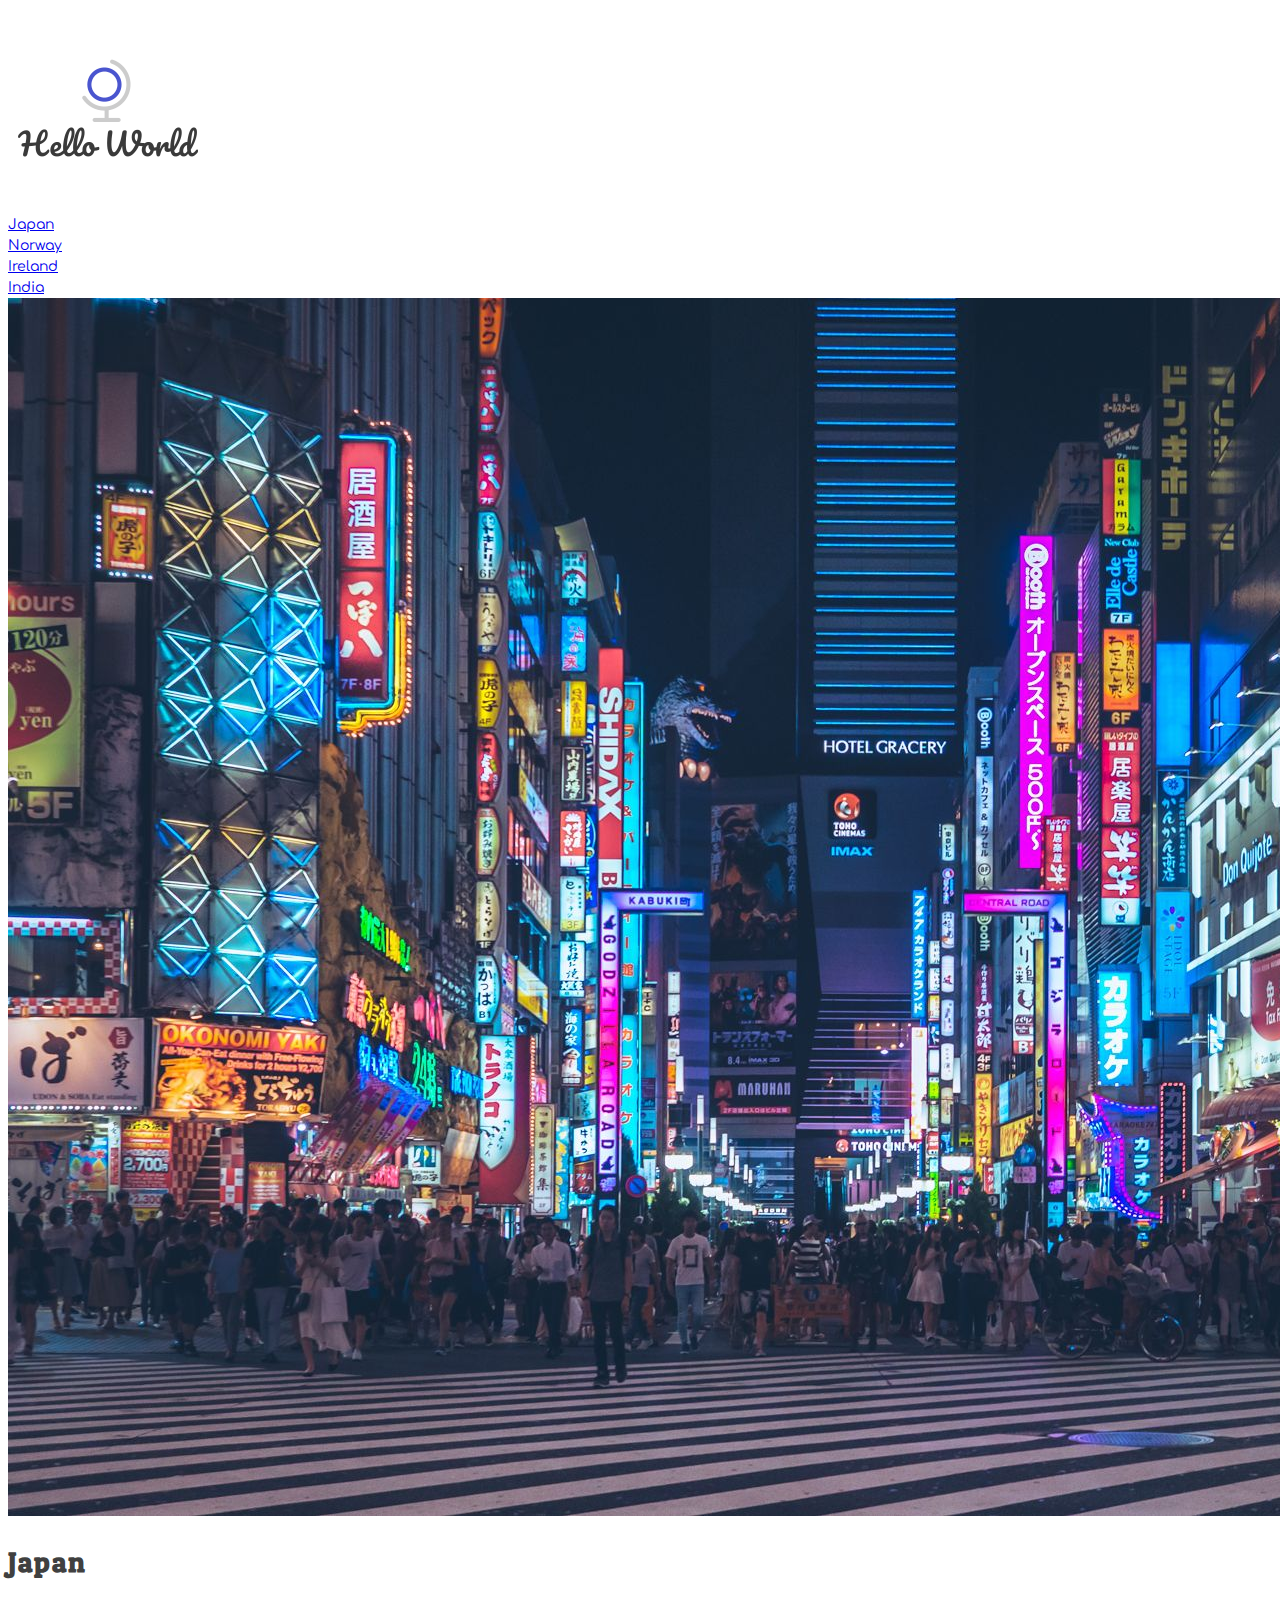
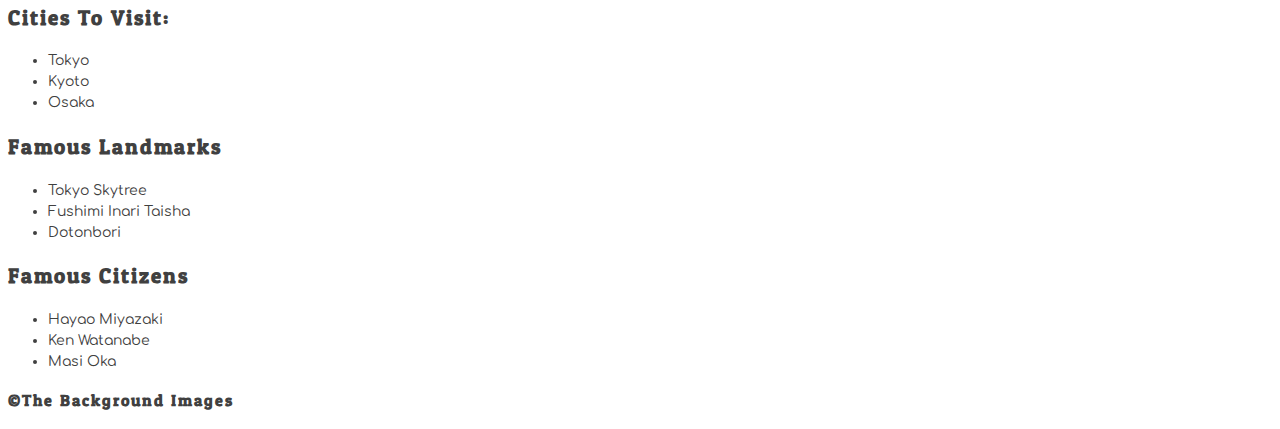
==== index.html @ 52ab9b8d "added logo" ====
<!doctype html>
<html lang="en">
    <head>
        <meta charset="utf-8">
        <title>Hello World: Japan</title>
        <link rel="stylesheet" href="./styles/main.css">
    </head>

    <body>
        <header class="header">
            <div><img class="logo" src="images/hello_world.png" alt="hello_world"></div>
            <nav>
                <div class="nav_button active"><a href="index.html">Japan</a></div>
                <div class="nav_button"><a href="norway.html">Norway</a></div>
                <div class="nav_button"><a href="ireland.html">Ireland</a></div>
                <div class="nav_button"><a href="india.html">India</a></div>
            </nav>
            <div><img class="country_img" src="./images/Tokyo image.jpg" alt=""></div>
            <h1>Japan</h1>
        </header>


        <main id="container">
            <article class="lists">
                <section class="lists__cities">
                    <h2>
                        Cities To Visit:
                    </h2>
                    <ul>
                        <li>Tokyo</li>
                        <li>Kyoto</li>
                        <li>Osaka</li>
                    </ul>
                </section>
                <section class="lists__landmarks">
                    <h2>
                        Famous Landmarks
                    </h2>
                    <ul>
                        <li>Tokyo Skytree</li>
                        <li>Fushimi Inari Taisha</li>
                        <li>Dotonbori</li>
                    </ul>
                </section>
                <section class="lists__citizens">
                <h2>Famous Citizens </h2>
                    <ul>
                        <li>Hayao Miyazaki</li>
                        <li>Ken Watanabe</li>
                        <li>Masi Oka</li>
                    </ul>
                </section>
            </article>
        </main>

        <footer>
            <h3>©The Background Images</h3>
        </footer>

    </body>
</html>
---- styles/main.css ----
@import url("https://fonts.googleapis.com/css?family=Comfortaa|Patua+One");

/*Typography
--------------------------------------------------------------*/
body,
button,
input,
select,
textarea {
	color: #404040;
	font-family: "Comfortaa", Arial, sans-serif;
	font-size: 14px;
	line-height: 1.5;
}

h1,h2,h3,h4,h5,h6 {
  font-family: "Patua One", serif;
  letter-spacing: 2px;
}
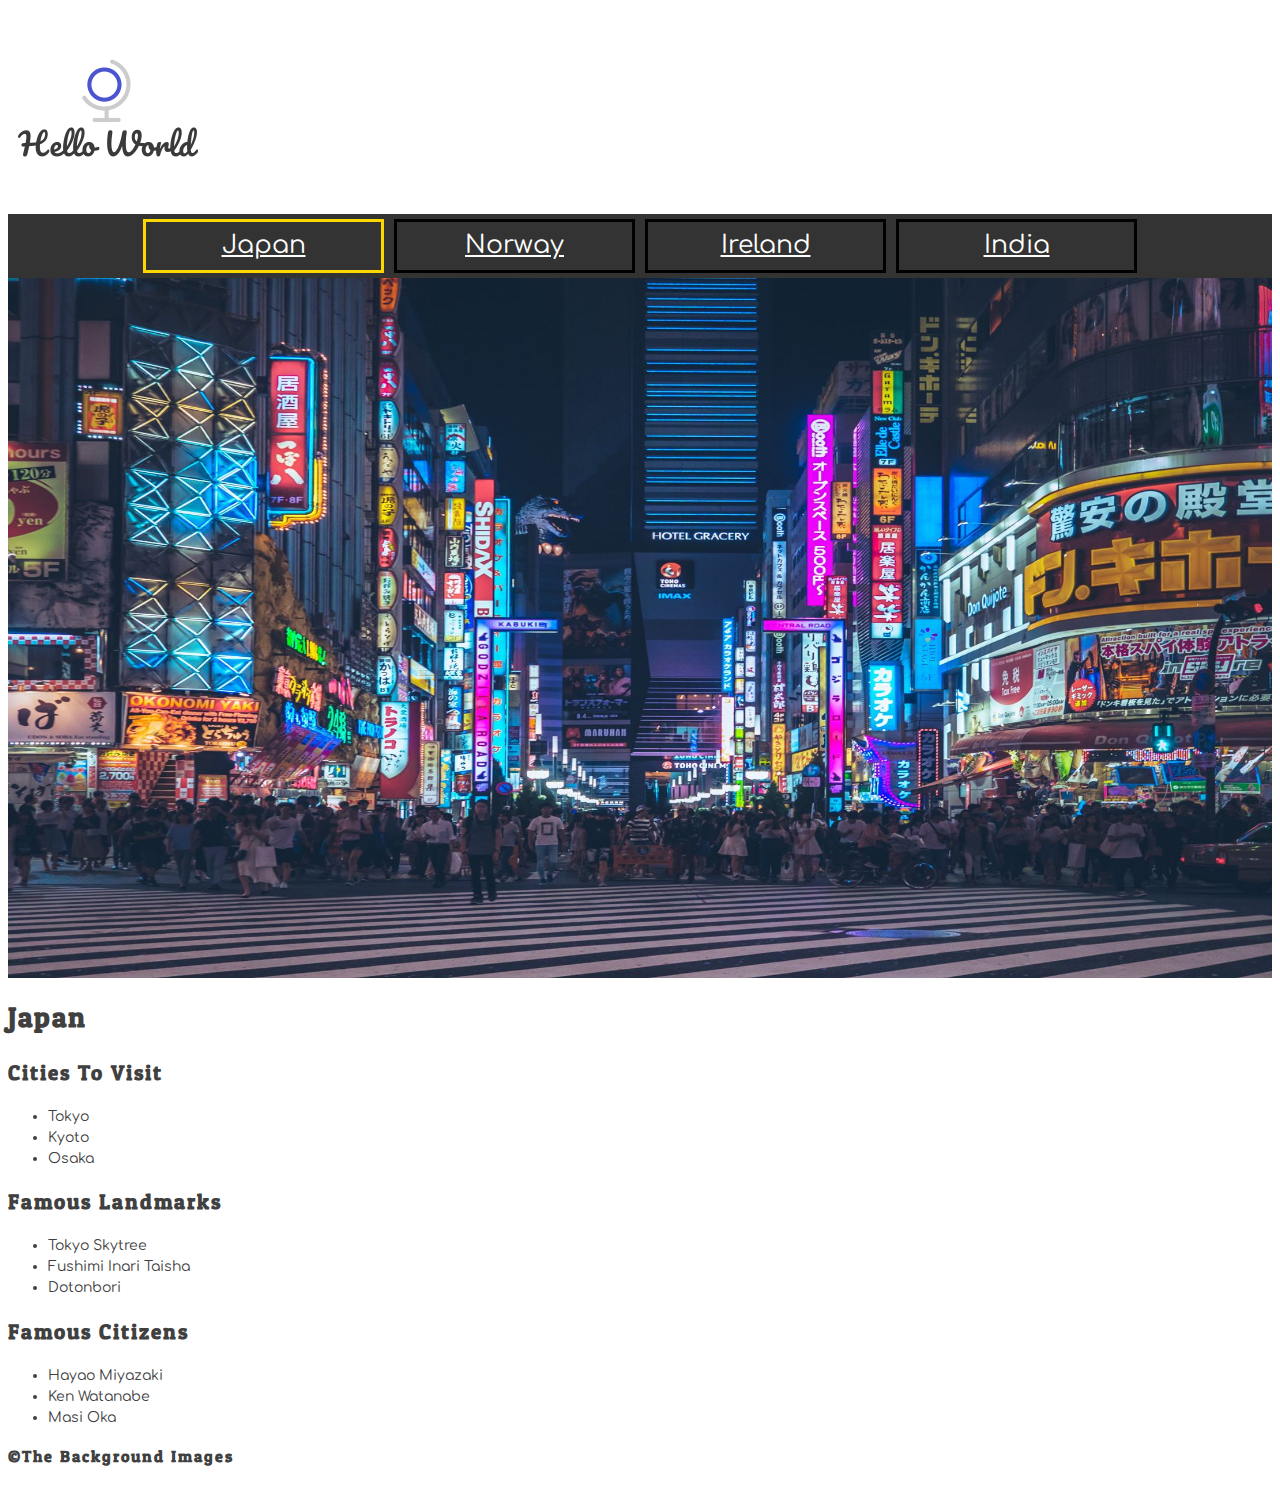
==== commit 6dde9589: "added styling for the country images" ====
--- a/index.html
+++ b/index.html
@@ -24,7 +24,7 @@
             <article class="lists">
                 <section class="lists__cities">
                     <h2>
-                        Cities To Visit:
+                        Cities To Visit
                     </h2>
                     <ul>
                         <li>Tokyo</li>
--- a/styles/main.css
+++ b/styles/main.css
@@ -1,4 +1,6 @@
 @import url("https://fonts.googleapis.com/css?family=Comfortaa|Patua+One");
+@import 'navbar.css';
+@import 'imageStyling.css';
 
 /*Typography
 --------------------------------------------------------------*/
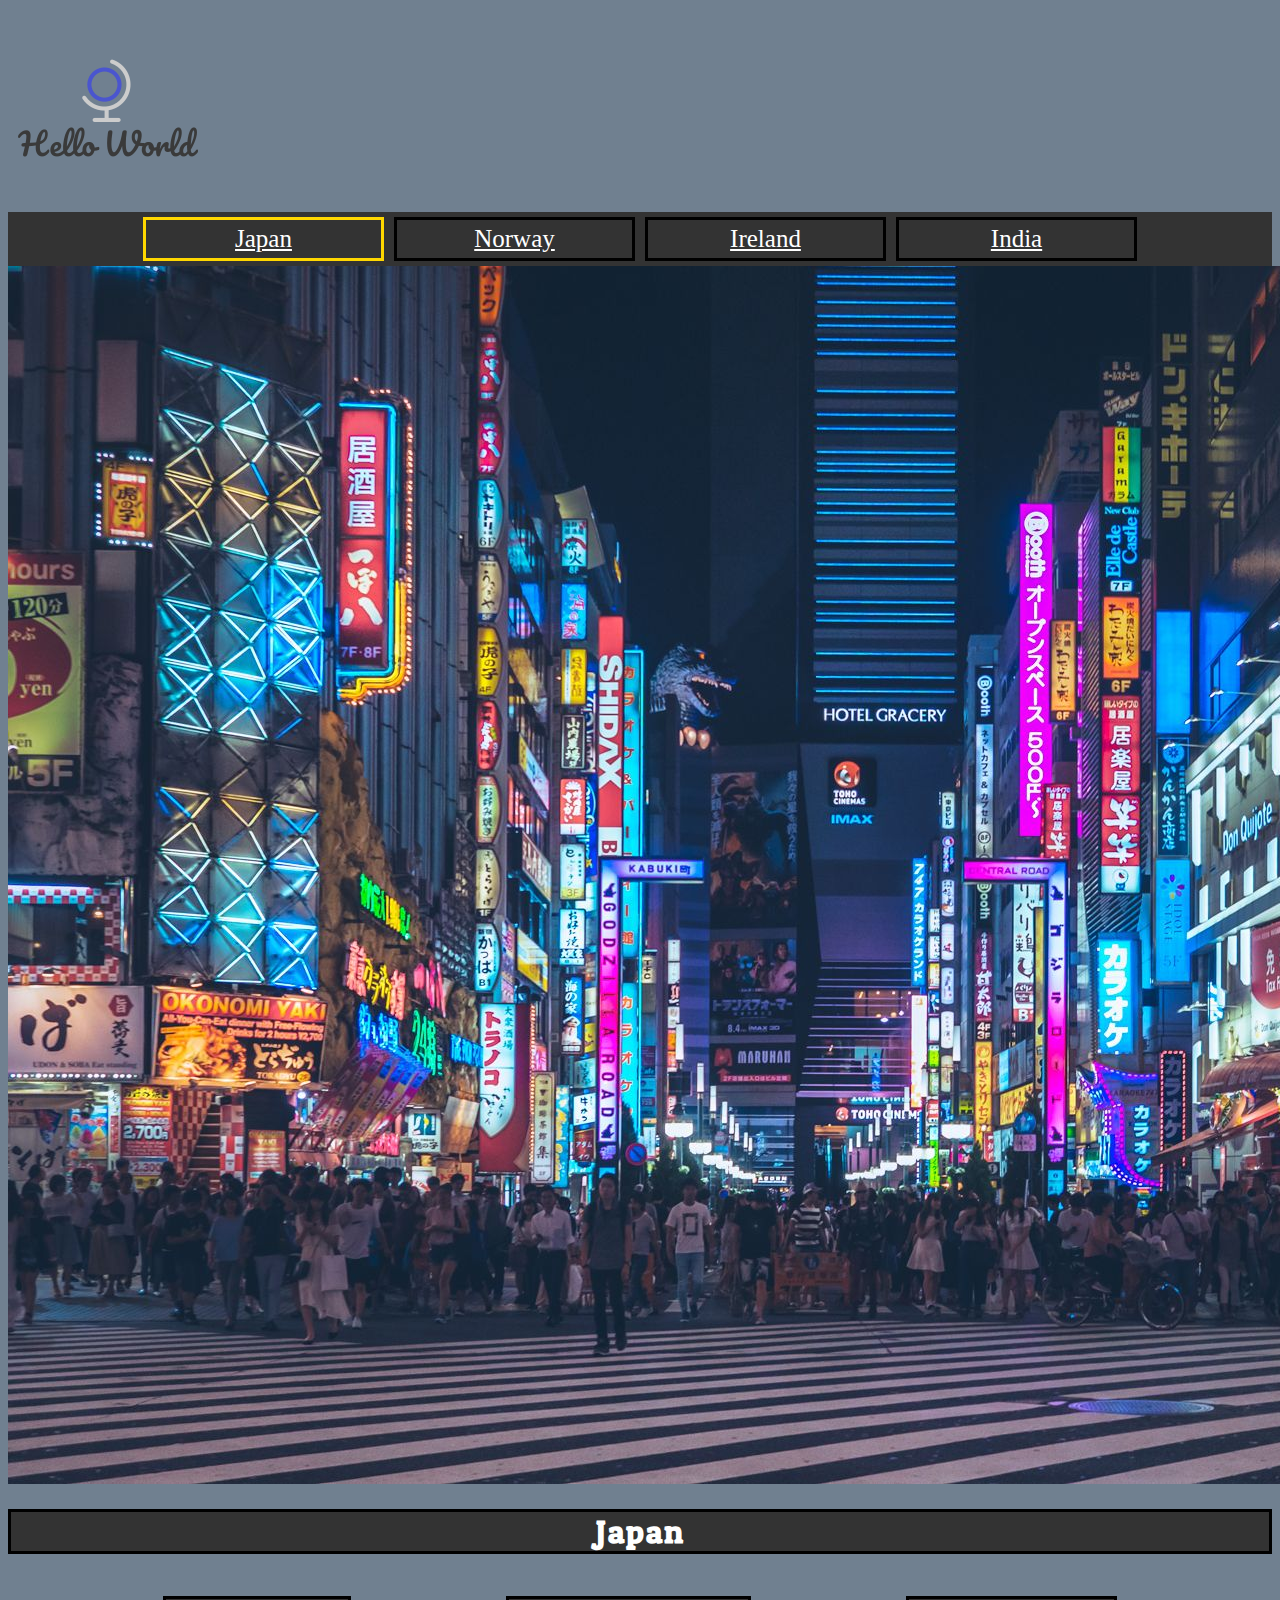
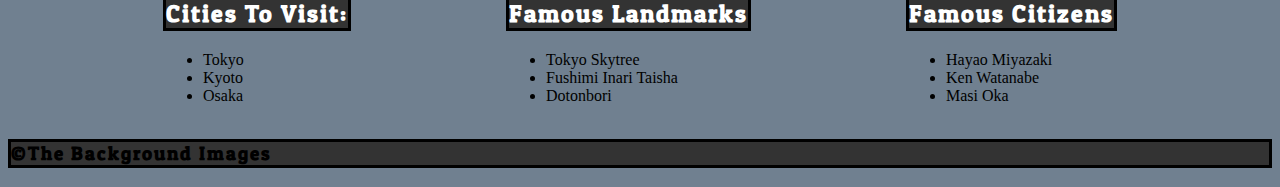
==== commit c0d9a4fc: "fixed styling" ====
--- a/index.html
+++ b/index.html
@@ -23,8 +23,8 @@
         <main id="container">
             <article class="lists">
                 <section class="lists__cities">
-                    <h2>
-                        Cities To Visit
+                    <h2 class="label">
+                        Cities To Visit:
                     </h2>
                     <ul>
                         <li>Tokyo</li>
@@ -33,7 +33,7 @@
                     </ul>
                 </section>
                 <section class="lists__landmarks">
-                    <h2>
+                    <h2 class="label">
                         Famous Landmarks
                     </h2>
                     <ul>
@@ -43,7 +43,7 @@
                     </ul>
                 </section>
                 <section class="lists__citizens">
-                <h2>Famous Citizens </h2>
+                <h2 class="label">Famous Citizens </h2>
                     <ul>
                         <li>Hayao Miyazaki</li>
                         <li>Ken Watanabe</li>
--- a/styles/main.css
+++ b/styles/main.css
@@ -1,15 +1,17 @@
 @import url("https://fonts.googleapis.com/css?family=Comfortaa|Patua+One");
 @import 'navbar.css';
-@import 'imageStyling.css';
 
 /*Typography
 --------------------------------------------------------------*/
-body,
+
+body {
+	background-color: slategray;
+}
 button,
 input,
 select,
 textarea {
-	color: #404040;
+	color: black;
 	font-family: "Comfortaa", Arial, sans-serif;
 	font-size: 14px;
 	line-height: 1.5;
@@ -18,4 +20,29 @@
 h1,h2,h3,h4,h5,h6 {
   font-family: "Patua One", serif;
   letter-spacing: 2px;
+  border: 3px solid black;
+  background-color: #333333;
 }
+
+main {
+	display: flex;
+	justify-content: space-evenly;
+	background-color: slategray;
+}
+
+h1 {
+	display: flex;
+	justify-content: center;
+	color:white;
+}
+
+h2 {
+	color: white;
+	
+}
+.lists {
+	display: contents;
+}
+.label {
+	text-align: center;
+}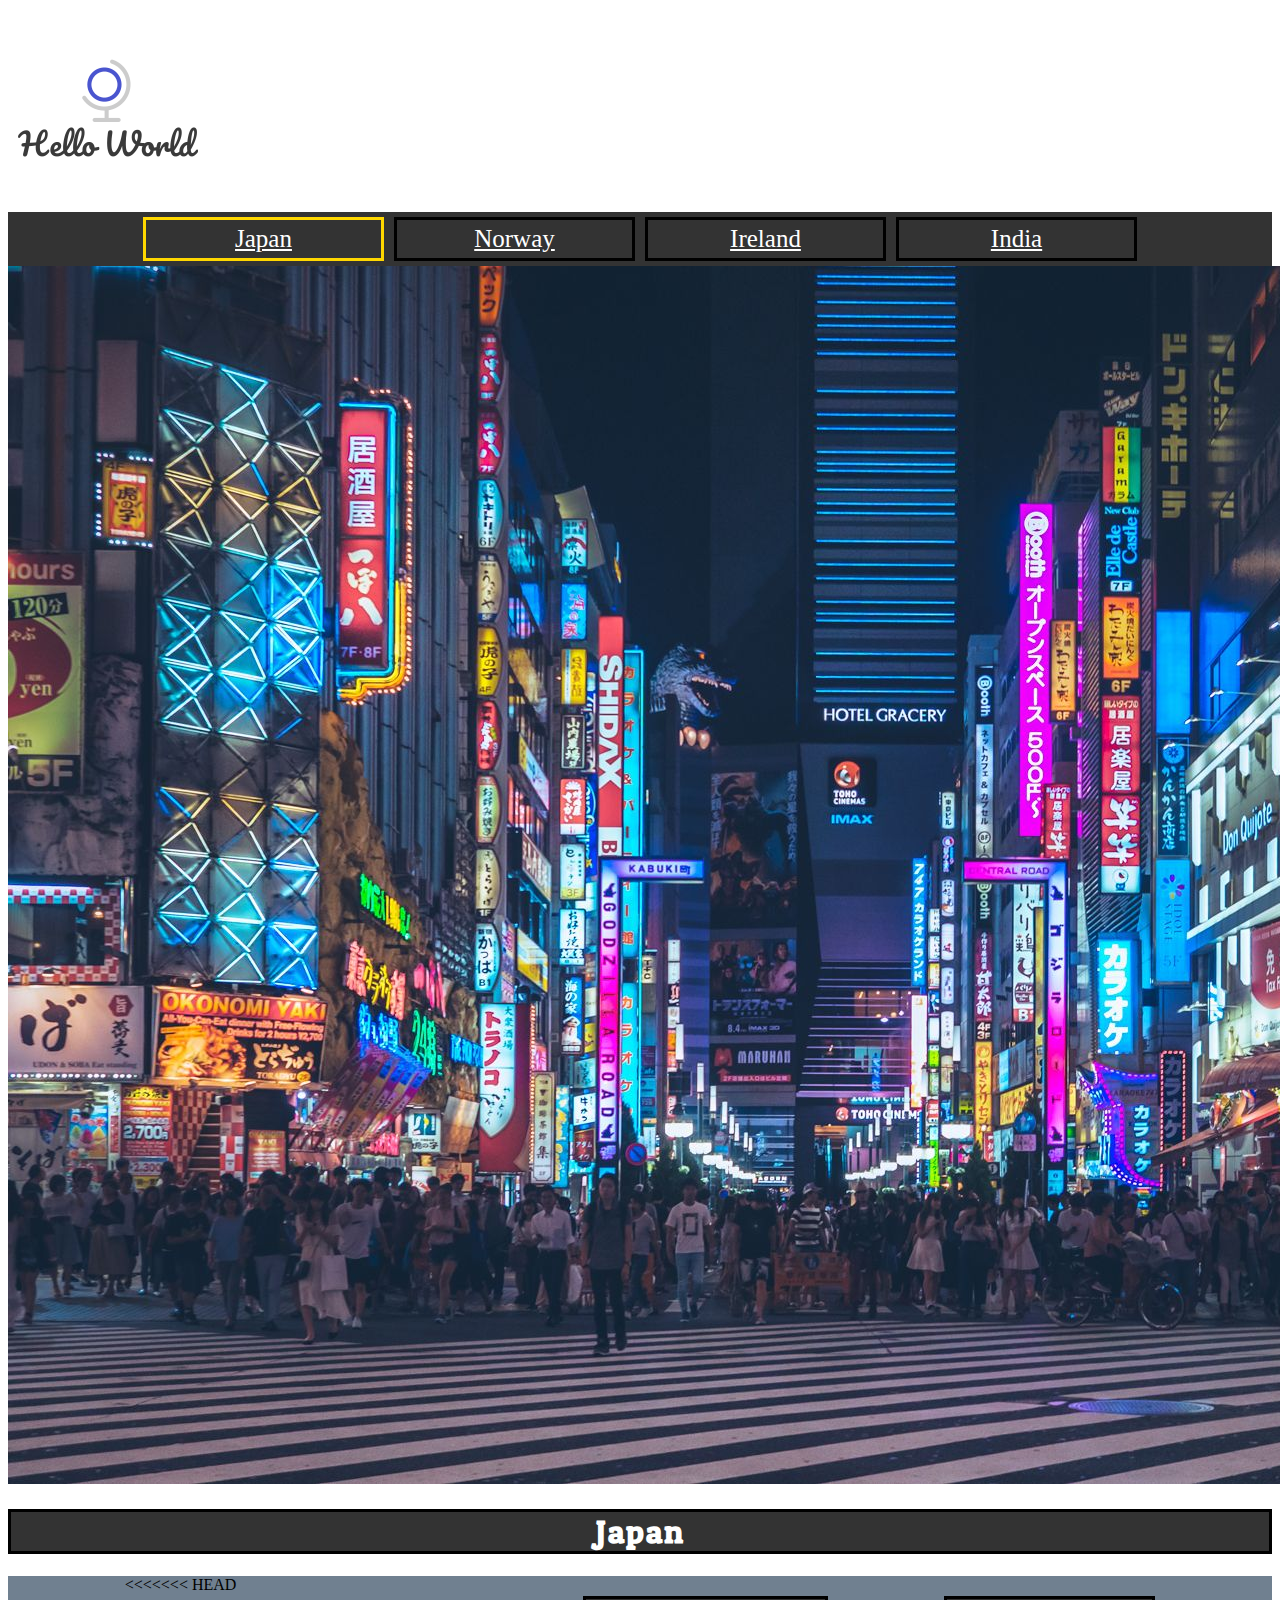
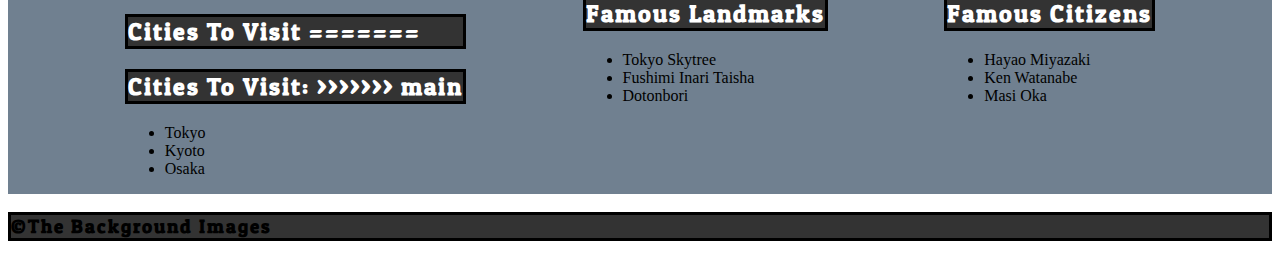
==== commit 1c086ee7: "merge conflict to branch" ====
--- a/index.html
+++ b/index.html
@@ -23,8 +23,13 @@
         <main id="container">
             <article class="lists">
                 <section class="lists__cities">
+<<<<<<< HEAD
+                    <h2>
+                        Cities To Visit
+=======
                     <h2 class="label">
                         Cities To Visit:
+>>>>>>> main
                     </h2>
                     <ul>
                         <li>Tokyo</li>
--- a/styles/main.css
+++ b/styles/main.css
@@ -1,5 +1,10 @@
 @import url("https://fonts.googleapis.com/css?family=Comfortaa|Patua+One");
 @import 'navbar.css';
+<<<<<<< HEAD
+@import 'logo.css';
+=======
+@import 'imageStyling.css';
+>>>>>>> main
 
 /*Typography
 --------------------------------------------------------------*/
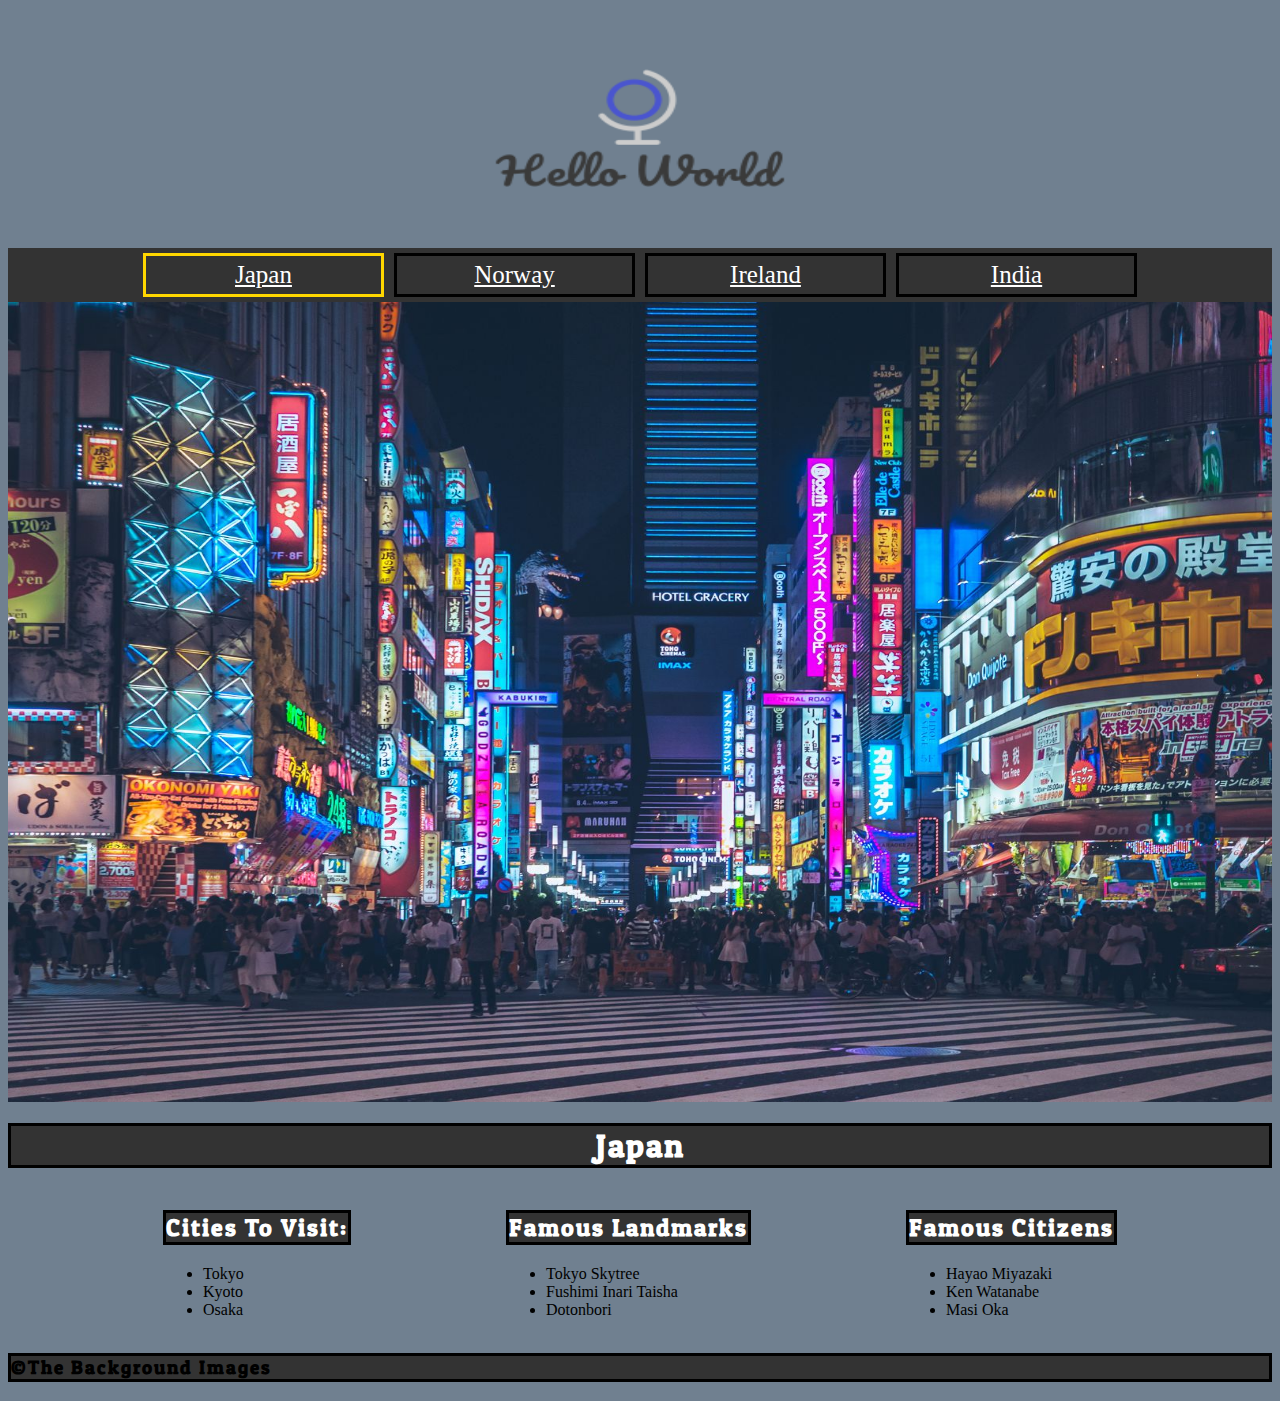
==== commit 45682efb: "fix merge conflicts really" ====
--- a/index.html
+++ b/index.html
@@ -23,13 +23,8 @@
         <main id="container">
             <article class="lists">
                 <section class="lists__cities">
-<<<<<<< HEAD
-                    <h2>
-                        Cities To Visit
-=======
                     <h2 class="label">
                         Cities To Visit:
->>>>>>> main
                     </h2>
                     <ul>
                         <li>Tokyo</li>
--- a/styles/main.css
+++ b/styles/main.css
@@ -1,10 +1,7 @@
 @import url("https://fonts.googleapis.com/css?family=Comfortaa|Patua+One");
 @import 'navbar.css';
-<<<<<<< HEAD
 @import 'logo.css';
-=======
 @import 'imageStyling.css';
->>>>>>> main
 
 /*Typography
 --------------------------------------------------------------*/
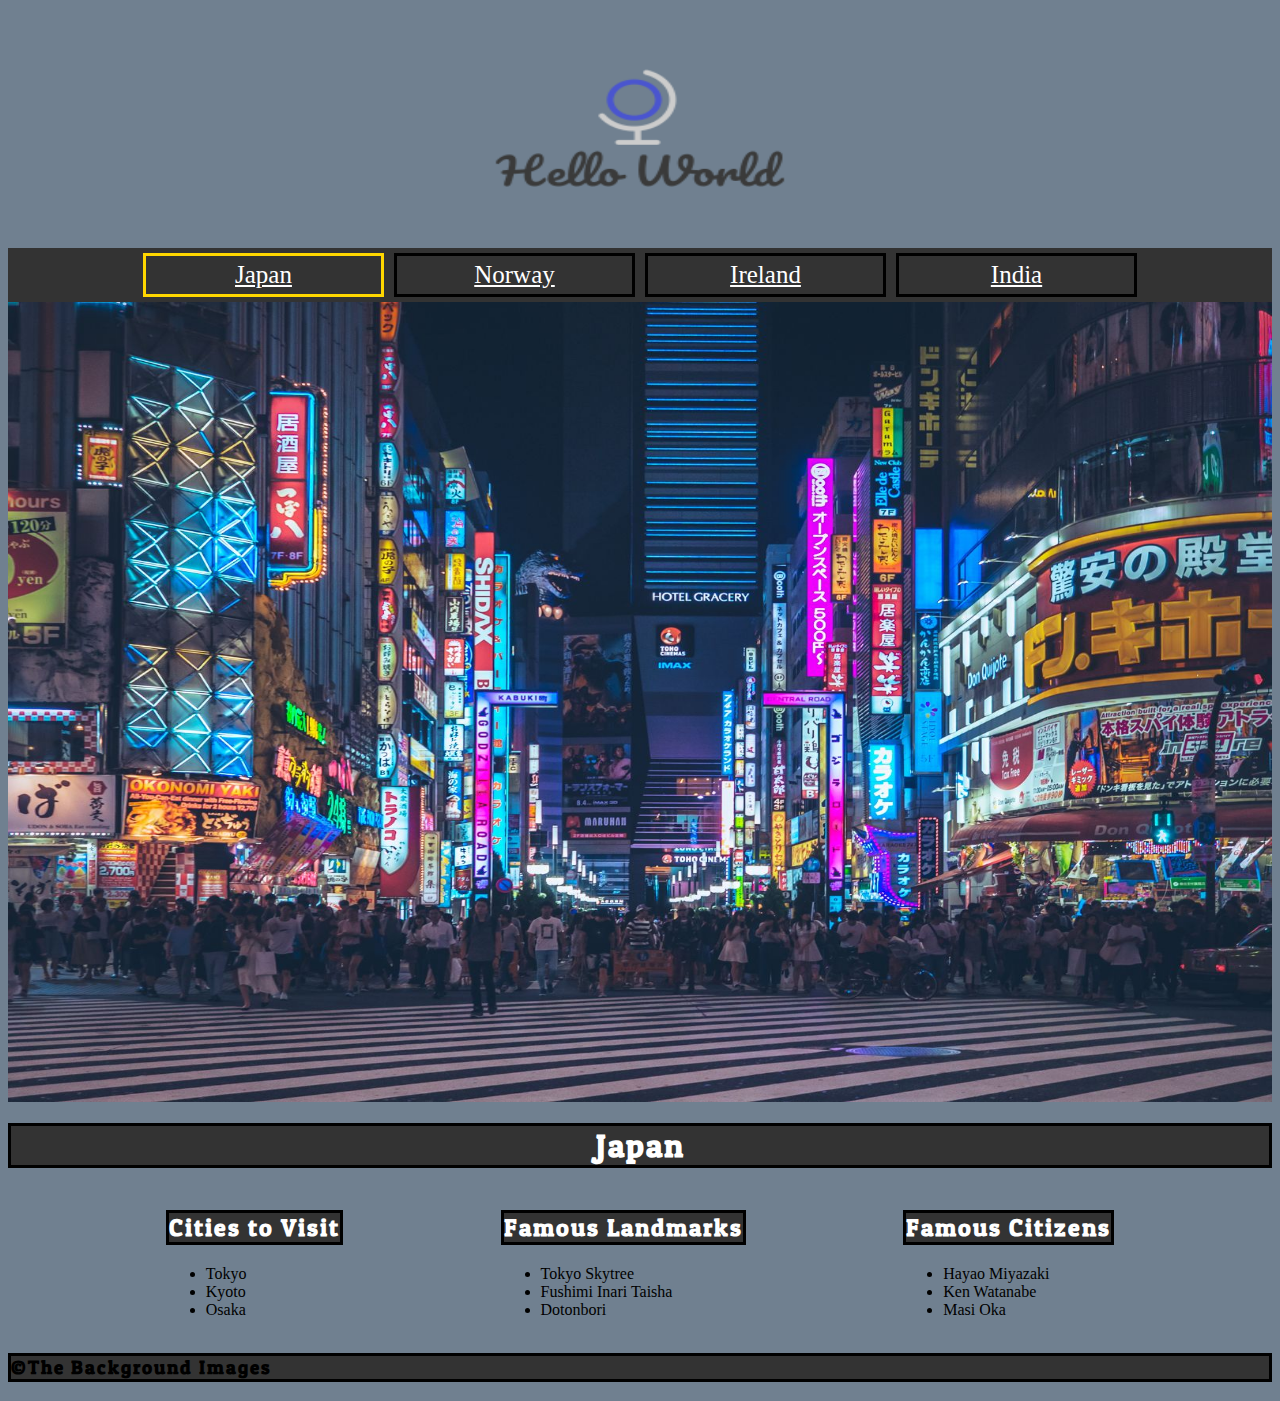
==== commit 3a9c4d48: "verb fixes" ====
--- a/index.html
+++ b/index.html
@@ -24,7 +24,7 @@
             <article class="lists">
                 <section class="lists__cities">
                     <h2 class="label">
-                        Cities To Visit:
+                        Cities to Visit
                     </h2>
                     <ul>
                         <li>Tokyo</li>
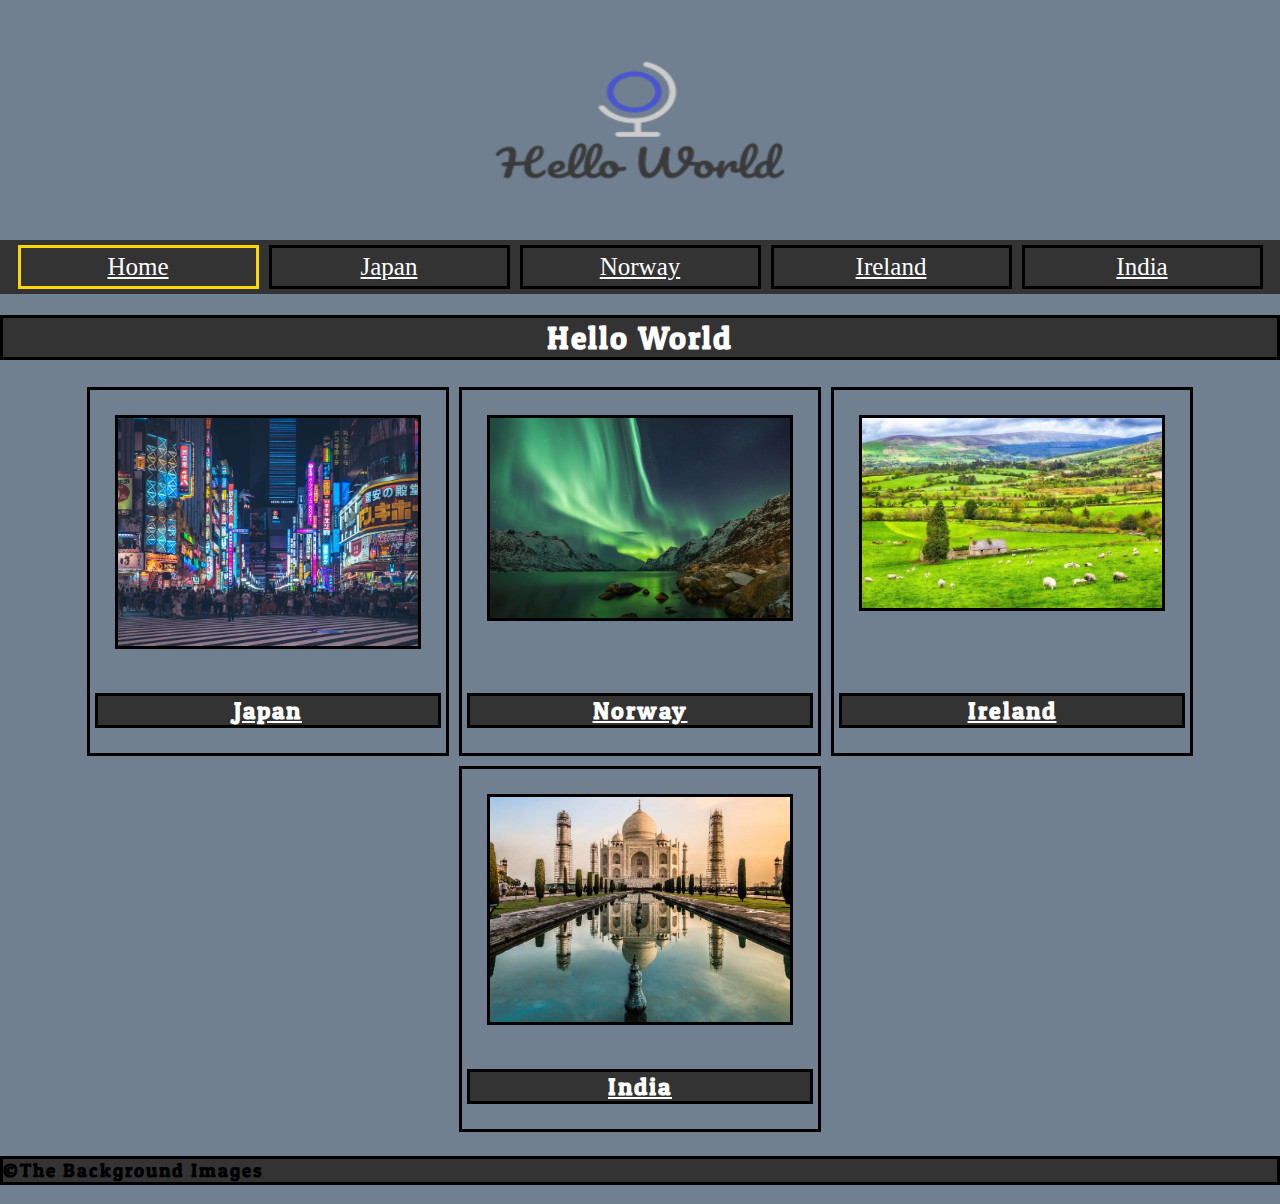
==== commit 44ee1822: "updated links on all pages to include home and some minor css adjustments" ====
--- a/index.html
+++ b/index.html
@@ -10,45 +10,33 @@
         <header class="header">
             <div><img class="logo" src="images/hello_world.png" alt="hello_world"></div>
             <nav>
-                <div class="nav_button active"><a href="index.html">Japan</a></div>
+                <div class="nav_button active"><a href="index.html">Home</a></div>
+                <div class="nav_button"><a href="japan.html">Japan</a></div>
                 <div class="nav_button"><a href="norway.html">Norway</a></div>
                 <div class="nav_button"><a href="ireland.html">Ireland</a></div>
                 <div class="nav_button"><a href="india.html">India</a></div>
             </nav>
-            <div><img class="country_img" src="./images/Tokyo image.jpg" alt=""></div>
-            <h1>Japan</h1>
+            <h1>Hello World</h1>
         </header>
 
 
         <main id="container">
-            <article class="lists">
-                <section class="lists__cities">
-                    <h2 class="label">
-                        Cities to Visit
-                    </h2>
-                    <ul>
-                        <li>Tokyo</li>
-                        <li>Kyoto</li>
-                        <li>Osaka</li>
-                    </ul>
+            <article class="countries">
+                <section class="country">
+                    <div><a href="japan.html"><img class="country__img" src="./images/Tokyo image.jpg" alt=""></a></div>
+                    <h2><a href="japan.html">Japan</a></h2>
                 </section>
-                <section class="lists__landmarks">
-                    <h2 class="label">
-                        Famous Landmarks
-                    </h2>
-                    <ul>
-                        <li>Tokyo Skytree</li>
-                        <li>Fushimi Inari Taisha</li>
-                        <li>Dotonbori</li>
-                    </ul>
+                <section class="country">
+                    <div><a href="norway.html"><img class="country__img" src="./images/Northern-lights-sky-Kautokeino.jpg" alt=""></a></div>
+                    <h2><a href="norway.html">Norway</a></h2>
                 </section>
-                <section class="lists__citizens">
-                <h2 class="label">Famous Citizens </h2>
-                    <ul>
-                        <li>Hayao Miyazaki</li>
-                        <li>Ken Watanabe</li>
-                        <li>Masi Oka</li>
-                    </ul>
+                <section class="country">
+                    <div><a href="ireland.html"><img class="country__img" src="./images/ireland.jpg" alt=""></a></div>
+                    <h2><a href="ireland.html">Ireland</a></h2>
+                </section>
+                <section class="country">
+                    <div><a href="india.html"><img class="country__img" src="./images/india_palace.jpg" alt=""></a></div>
+                    <h2><a href="india.html">India</a></h2>
                 </section>
             </article>
         </main>
--- a/styles/main.css
+++ b/styles/main.css
@@ -2,12 +2,14 @@
 @import 'navbar.css';
 @import 'logo.css';
 @import 'imageStyling.css';
+@import 'homepage.css';
 
 /*Typography
 --------------------------------------------------------------*/
 
 body {
 	background-color: slategray;
+	margin: 0;
 }
 button,
 input,
